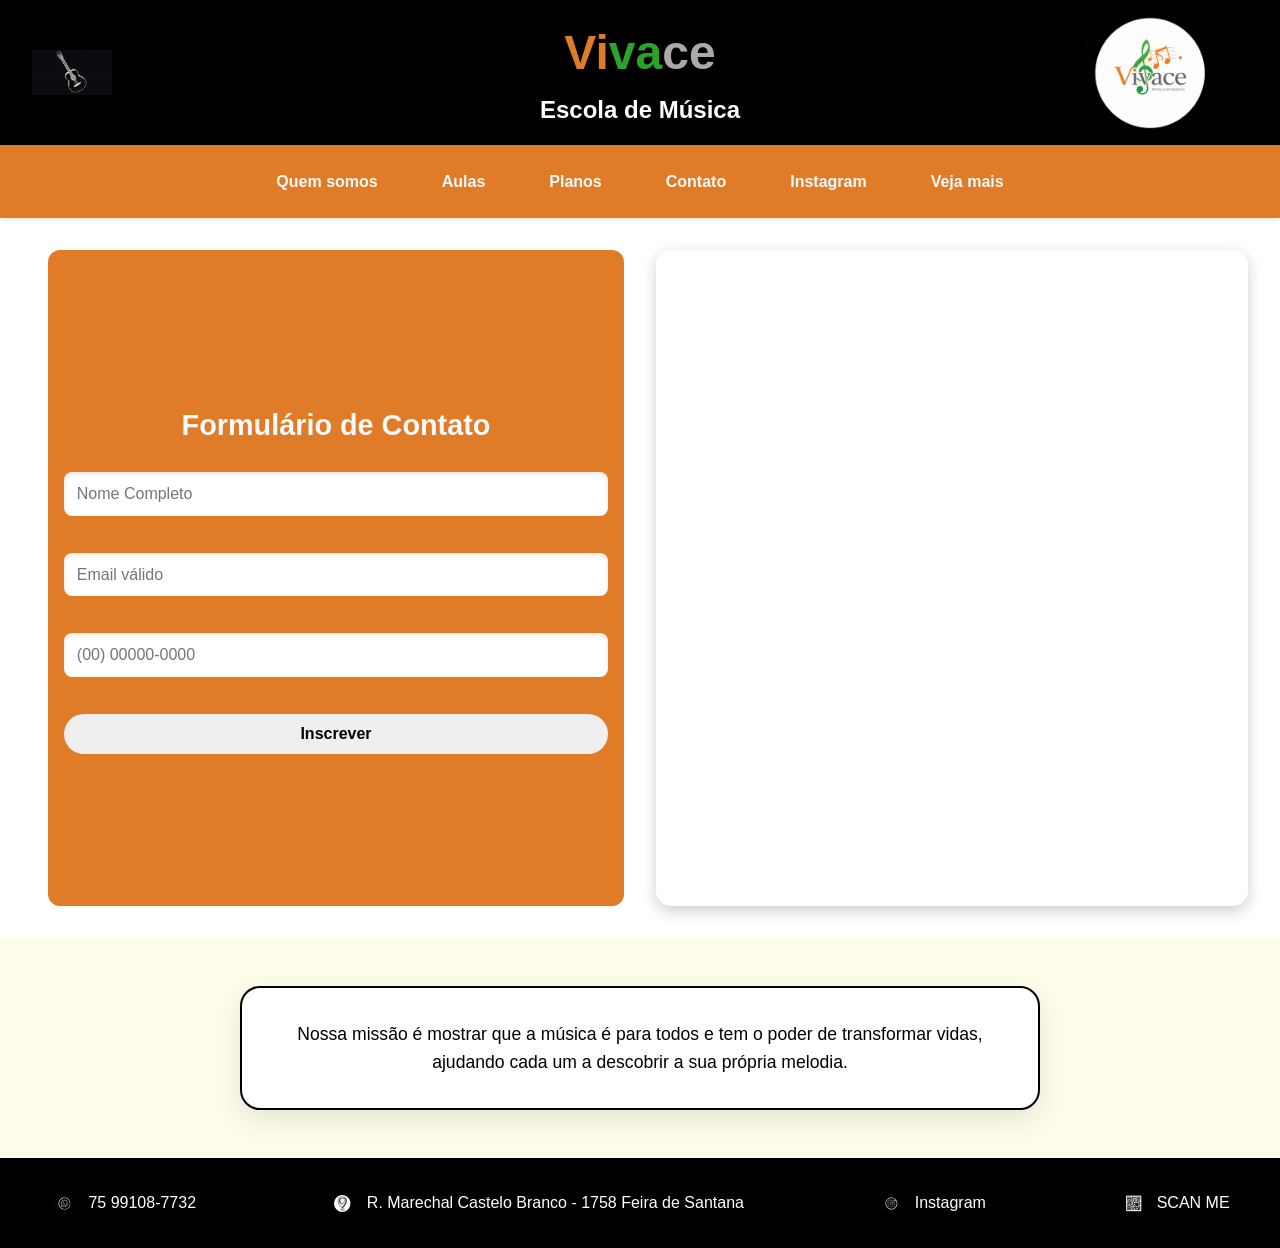
==== Contato.html @ ab9eac96 "Adicionando um login para conteúdo exclusivo" ====
<!DOCTYPE html>
<html lang="en">

<head>
    <meta charset="UTF-8">
    <meta name="viewport" content="width=device-width, initial-scale=1.0">
    <link rel="stylesheet" href="styleContato.css">
    <title>Inscrição</title>
</head>

<body>
    <header class="header">
        <img src="img/violao.png" alt="Violão" class="icon-left">
        <div class="title">
            <h1><span class="orange">Vi</span><span class="green">va</span><span class="gray">ce</span></h1>
            <h2>Escola de Música</h2>
        </div>
        <img src="img/logo.png" alt="Logo Vivace" class="logo">
    </header>

    <nav class="navbar">
        <a onclick="quemSomos()">Quem somos</a>
        <a onclick="aulas()">Aulas</a>
        <a onclick="planos()">Planos</a>
        <a href="#contato">Contato</a>
        <a href="#instagram">Instagram</a>
        <a href="Login.html">Veja mais</a>
    </nav>

    <div id="main_section">
        <div id="inscricao">
            <h2>Formulário de Contato</h2>
            <input id="input-name" type="text" placeholder="Nome Completo" required><br>
            <input id="input-email" type="text" placeholder="Email válido" required><br>
            <input id="input-numero" type="tel" placeholder="(00) 00000-0000" maxlength="15" required><br>
            <script>
                const telefone = document.getElementById('input-numero');

                telefone.addEventListener('input', (e) => {
                    let value = e.target.value.replace(/\D/g, ''); // remove tudo que não é número

                    if (value.length > 11) value = value.slice(0, 11); // limita a 11 dígitos

                    if (value.length > 6) {
                        e.target.value = `(${value.slice(0, 2)}) ${value.slice(2, 7)}-${value.slice(7)}`;
                    } else if (value.length > 2) {
                        e.target.value = `(${value.slice(0, 2)}) ${value.slice(2)}`;
                    } else {
                        e.target.value = value;
                    }
                });
            </script>

            <button id="inscricao-btn">Inscrever</button>
            <p id="mensagem"></p>
        </div>

        <div id="mapa">
            <iframe
                src="https://www.google.com/maps/embed?pb=!1m18!1m12!1m3!1d3898.8633562216273!2d-38.94045692015863!3d-12.257524957044712!2m3!1f0!2f0!3f0!3m2!1i1024!2i768!4f13.1!3m3!1m2!1s0x7143777ed52bbeb%3A0x280458b2a365f064!2sVivace%20Escola%20de%20M%C3%BAsica!5e0!3m2!1spt-BR!2sbr!4v1762795019867!5m2!1spt-BR!2sbr"
                width="600" height="450" style="border:0;" allowfullscreen="" loading="lazy"
                referrerpolicy="no-referrer-when-downgrade"></iframe>
        </div>
    </div>

    <div class="missao">
        <div class="container">
            <p>
                Nossa missão é mostrar que a música é para todos e tem o poder de transformar vidas,
                ajudando cada um a descobrir a sua própria melodia.
            </p>
        </div>
    </div>

    <footer class="footer">
        <div class="container">
            <div class="footer-content">
                <div id="contato" class="item">
                    <img src="img/whatsapp.png" alt="WhatsApp">
                    <span>75 99108-7732</span>
                </div>
                <div class="item">
                    <img src="img/local.png" alt="Localização">
                    <span>R. Marechal Castelo Branco - 1758 Feira de Santana</span>
                </div>
                <div id="instagram" class="item">
                    <img src="img/instagram.png" alt="Instagram">
                    <span>Instagram</span>
                </div>
                <div class="item">
                    <img src="img/qr.png" alt="QR Code">
                    <span>SCAN ME</span>
                </div>
            </div>
        </div>
    </footer>
    <script src="main.js"></script>
</body>

</html>
---- styleContato.css ----
* {
  margin: 0;
  padding: 0;
  box-sizing: border-box;
}

html {
  scroll-behavior: smooth;
}

body {
  font-family: 'Montserrat Alternates', sans-serif;
  line-height: 1.6;
}

p{
    color: #f8f9fa;
}

.header {
  background: #000;
  color: #fff;
  display: flex;
  justify-content: space-between;
  align-items: center;
  padding: 1rem 2rem;
  box-shadow: 0 2px 10px rgba(0,0,0,0.1);
}

.title{
    position: absolute;
    left: 50%;
    transform: translateX(-50%);
    text-align: center;
}

.header .title h1 {
  font-family: 'Archivo Black', sans-serif;
  font-size: clamp(2rem, 5vw, 3rem);
}
.header .title h2 {
  font-weight: 700;
  font-size: clamp(1rem, 3vw, 1.5rem);
}
.orange { color: #e07b28; }
.green { color: #29a329; }
.gray { color: #aaa; }

.icon-left{
  width: clamp(60px, 8vw, 80px);
}

.logo{
    width: 200px;
}


.navbar {
  background: #e07b28;
  display: flex;
  justify-content: center;
  gap: 2rem;
  padding: 1rem;
  box-shadow: 0 2px 5px rgba(0,0,0,0.1);
  position: sticky;
  top: 0;
  z-index: 100;
}
.navbar a {
  color: #f8f9fa;
  text-decoration: none;
  font-weight: bold;
  padding: 0.5rem 1rem;
  border-radius: 5px;
  transition: all 0.3s ease;
}
.navbar a:hover {
  background: rgba(0,0,0,0.1);
  transform: translateY(-2px);
}

#main_section{
    display: grid;
    grid-template-columns: 1fr 1fr;
    flex-wrap: wrap;
    gap: 2rem;
    padding: 2rem;
    min-height: 80vh; /* aumenta a altura da seção */
    align-items: stretch;
}

#inscricao{
    background-color: #e07b28;
    display: flex;
    flex-direction: column; /* mantém o conteúdo empilhado */
    justify-content: center; /* centraliza verticalmente */
    align-items: center; /* centraliza horizontalmente */
    text-align: center;
    border-radius: 12px;
    padding-left: 1.5rem;
    margin-left: 1rem;
    padding: 1rem;
}

#inscricao h2{
    color: #f8f9fa ;
    text-align: center;
}

#inscricao-btn{
  width: 100%;
  padding: 0.7rem;
  border: none;
  border-radius: 50px;
  font-size: 1rem;
  font-weight: bold;
  cursor: pointer;
  transition: all 0.3s ease;
}

#inscricao-btn:hover {
  transform: translateY(-2px);
  box-shadow: 0 5px 15px rgba(0,0,0,0.2);
}

#inscricao h2 {
  margin-bottom: 1.5rem;
  font-size: 1.8rem;
  font-weight: bold;
}

#inscricao input {
  width: 100%;
  padding: 0.8rem;
  margin-bottom: 0.7rem;
  border: none;
  border-radius: 8px;
  outline: none;
  font-size: 1rem;
  background-color: #fff;
  color: #333;
  box-shadow: inset 0 2px 5px rgba(0,0,0,0.1);
  transition: all 0.3s ease;
}

#mapa {
  width: 100%;
  height: 100%;
  border-radius: 15px;
  overflow: hidden;
  box-shadow: 0 5px 15px rgba(0,0,0,0.2);
}

#mapa iframe {
  width: 100%;
  height: 100%;
  border: none;
  display: block;
}

.missao {
  background: #fefde9;
  padding: 3rem 0;
  text-align: center;
}
.missao p {
  color: #000;
  border: 2px solid #000;
  padding: 2rem;
  display: inline-block;
  max-width: 800px;
  border-radius: 20px;
  font-size: clamp(1rem, 2.5vw, 1.1rem);
  background: white;
  box-shadow: 0 10px 30px rgba(0,0,0,0.1);
}


.footer {
  background: #000;
  color: #fff;
  padding: 2rem 0;
}

.footer-content {
  display: flex;
  justify-content: space-around;
  align-items: center;
  flex-wrap: wrap;
  gap: 2rem;
}

.footer .item {
  display: flex;
  align-items: center;
  gap: 0.5rem;
  transition: transform 0.3s ease;
}

.footer .item:hover {
  transform: translateY(-3px);
}

.footer img {
  width: 30px;
}

@media (max-width: 1024px) {
  #main_section {
    grid-template-columns: 1fr;
    padding: 1.5rem;
  }

  #inscricao {
    margin-left: 0;
  }

  #inscricao input,
  #inscricao-btn {
    max-width: 90%;
  }

  .navbar {
    gap: 1rem;
    flex-wrap: wrap;
  }
}

@media (max-width: 768px) {
  .header {
    flex-direction: column;
    gap: 1rem;
  }

  .title {
    position: static;
    transform: none;
  }

  #inscricao {
    padding: 1.5rem;
  }

  .missao p {
    width: 90%;
  }

  .footer-content {
    flex-direction: column;
    text-align: center;
  }
}

@media (max-width: 480px) {
  #inscricao h2 {
    font-size: 1.5rem;
  }

  #inscricao input,
  #inscricao-btn {
    font-size: 0.9rem;
    padding: 0.6rem;
  }

  .navbar a {
    padding: 0.3rem 0.7rem;
  }
}
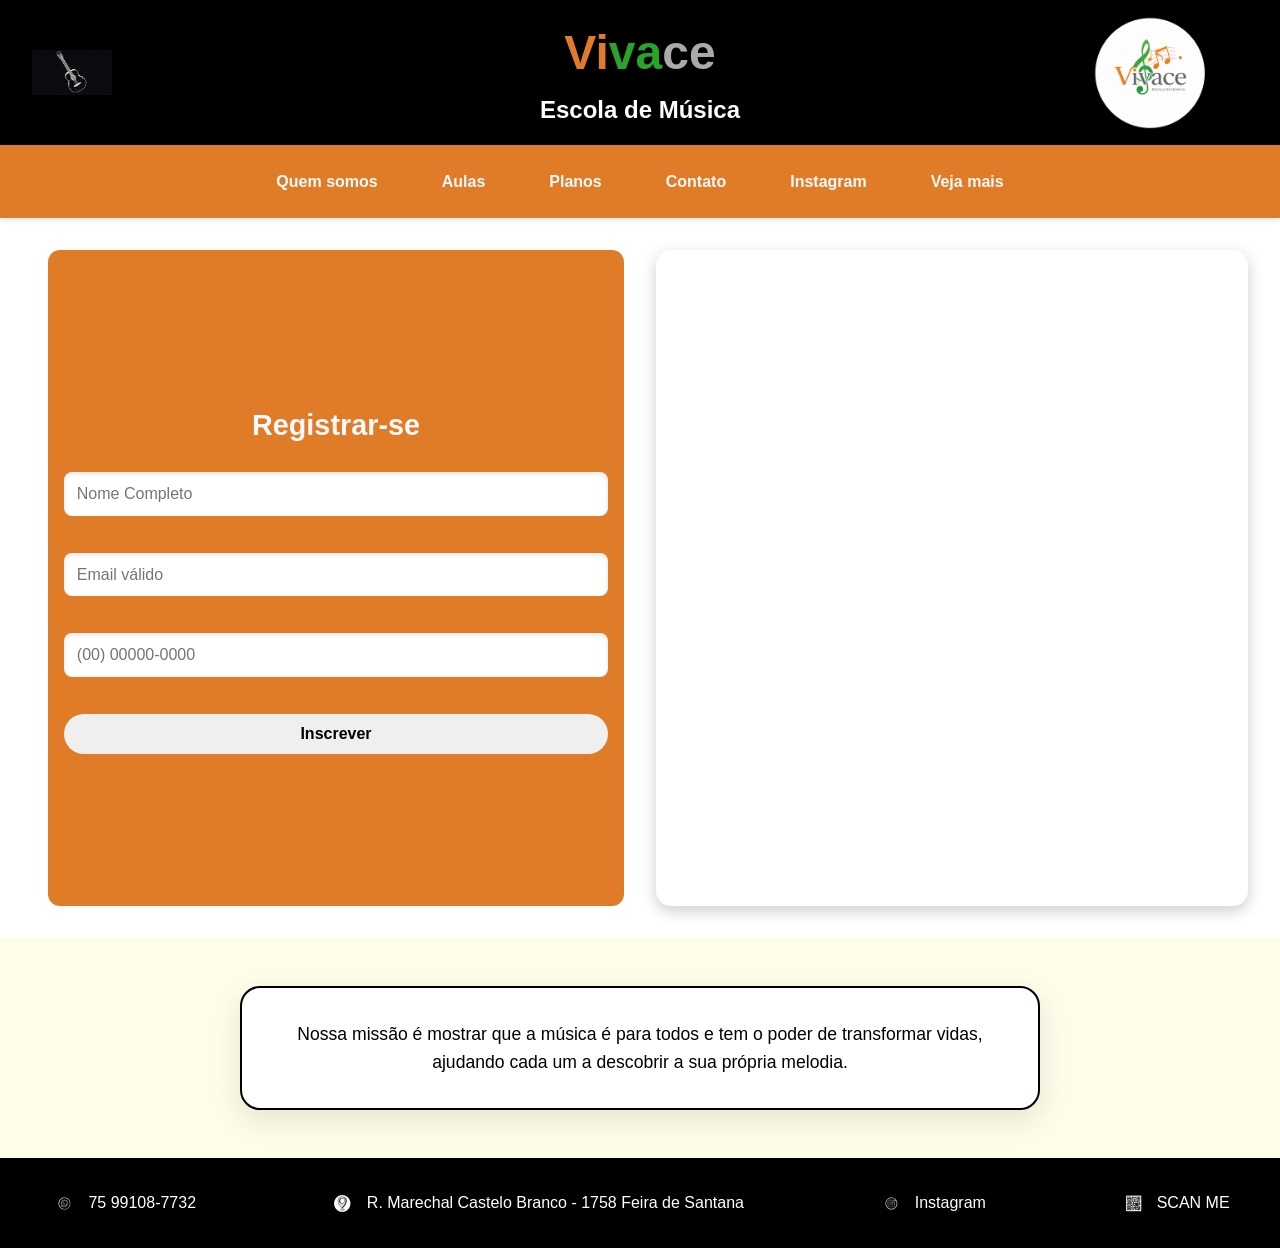
==== commit d6b4dc56: "trocando h2 da contato.html" ====
--- a/Contato.html
+++ b/Contato.html
@@ -29,7 +29,7 @@
 
     <div id="main_section">
         <div id="inscricao">
-            <h2>Formulário de Contato</h2>
+            <h2>Registrar-se</h2>
             <input id="input-name" type="text" placeholder="Nome Completo" required><br>
             <input id="input-email" type="text" placeholder="Email válido" required><br>
             <input id="input-numero" type="tel" placeholder="(00) 00000-0000" maxlength="15" required><br>
